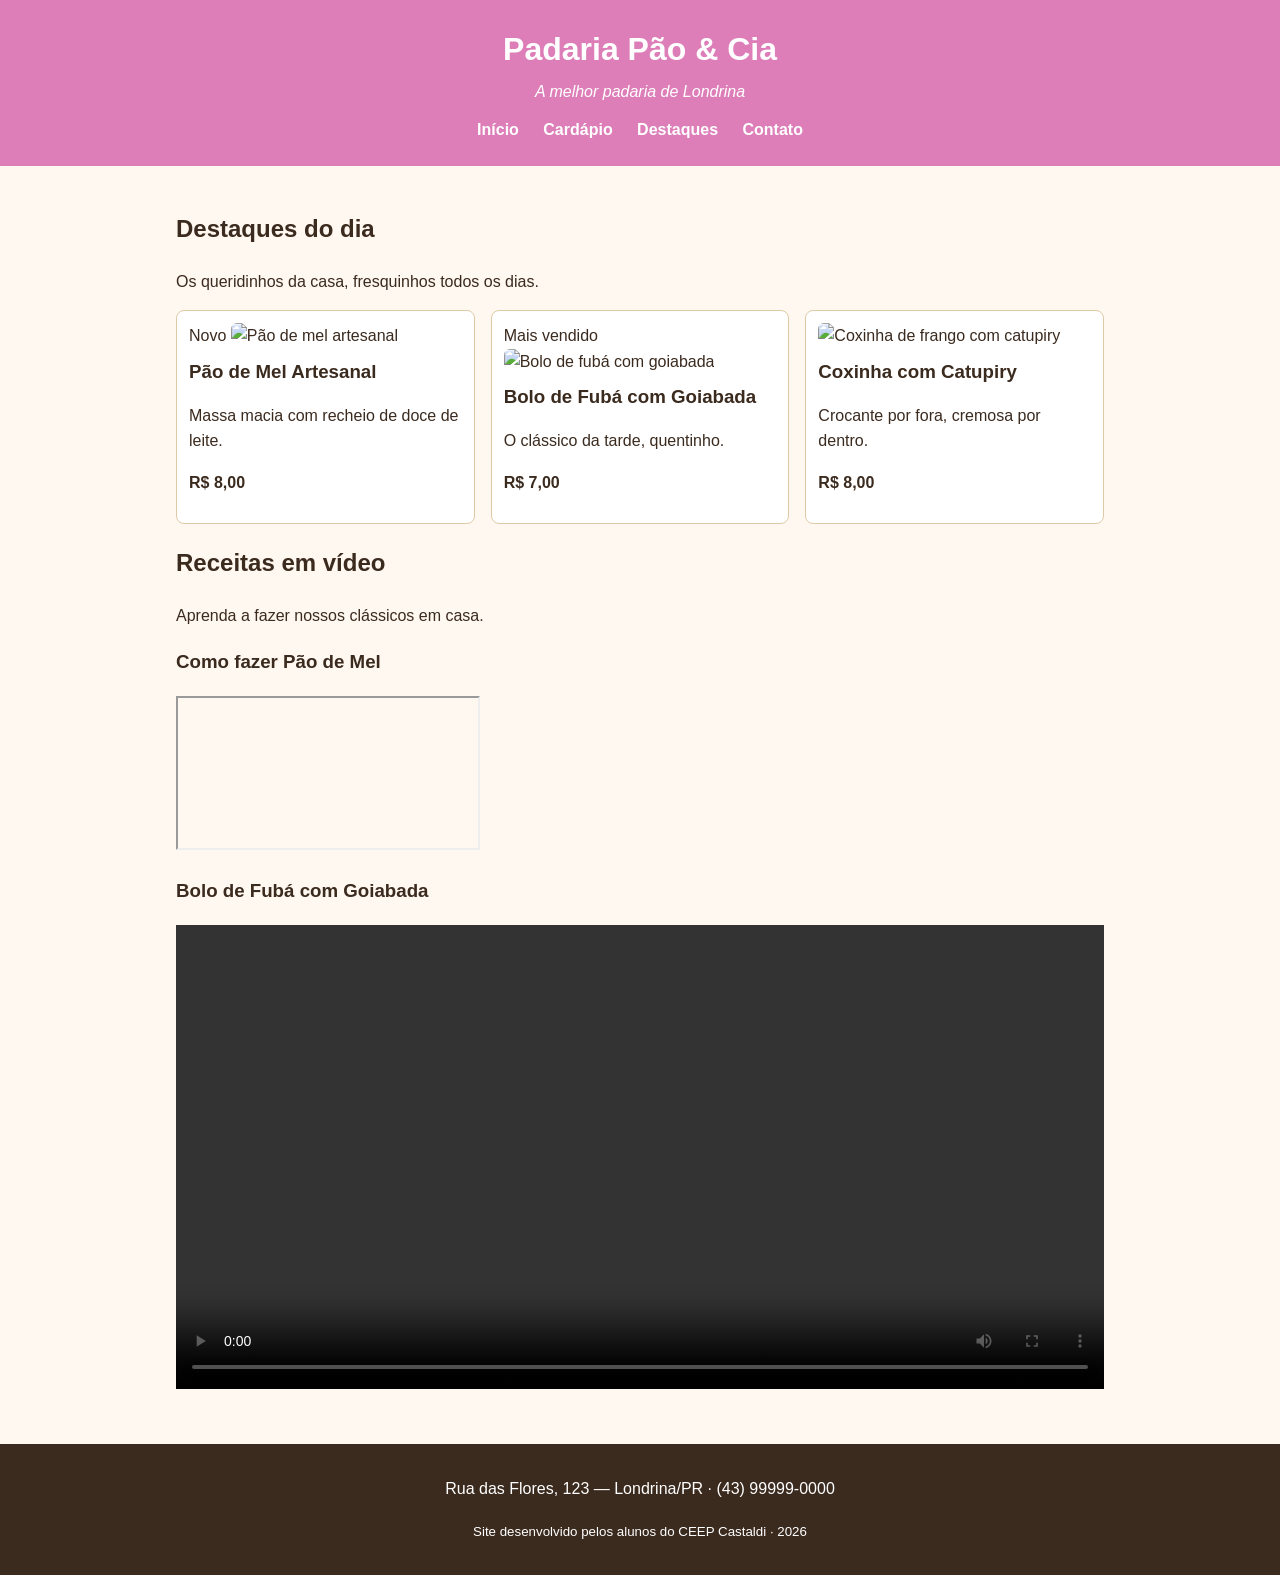
==== destaques.html @ 763e9118 "ok" ====
<!DOCTYPE html>
<html lang="pt-BR">
<head>
    <meta charset="UTF-8">
    <meta name="viewport" content="width=device-width, initial-scale=1.0">
    <title>Destaques</title>
    <link rel="stylesheet" href="style.css">
</head>
<body>

    <header class="cabecalho">
        <h1>Padaria Pão &amp; Cia</h1>
        <p class="subtitulo">A melhor padaria de Londrina</p>
        <nav class="menu">
            <a href="index.html">Início</a>
            <a href="destaques.html">Cardápio</a>
            <a href="destaques.html">Destaques</a>
            <a href="index.html#contato">Contato</a>
        </nav>
    </header>

    <main>

        <section class="intro">
            <h2>Destaques do dia</h2>
            <p>Os queridinhos da casa, fresquinhos todos os dias.</p>
        </section>

        <!-- Cards de destaque (reaproveita o estilo .cards / .card) -->
        <section class="destaques">
            <div class="cards">
                <article class="card">
                    <span class="selo">Novo</span>
                    <img src="img/pao-de-mel.jpg" alt="Pão de mel artesanal">
                    <h3>Pão de Mel Artesanal</h3>
                    <p>Massa macia com recheio de doce de leite.</p>
                    <p><strong>R$ 8,00</strong></p>
                </article>
                <article class="card">
                    <span class="selo">Mais vendido</span>
                    <img src="img/bolo-fuba.jpg" alt="Bolo de fubá com goiabada">
                    <h3>Bolo de Fubá com Goiabada</h3>
                    <p>O clássico da tarde, quentinho.</p>
                    <p><strong>R$ 7,00</strong></p>
                </article>
                <article class="card">
                    <img src="img/coxinha.jpg" alt="Coxinha de frango com catupiry">
                    <h3>Coxinha com Catupiry</h3>
                    <p>Crocante por fora, cremosa por dentro.</p>
                    <p><strong>R$ 8,00</strong></p>
                </article>
            </div>
        </section>

        <!-- RECEITAS EM VÍDEO -->
        <section class="receitas">
            <h2>Receitas em vídeo</h2>
            <p>Aprenda a fazer nossos clássicos em casa.</p>

            <div class="videos">

                <!-- OPÇÃO 1: vídeo do YouTube (troque VIDEO_ID pelo código do vídeo) -->
                <div class="video-item">
                    <h3>Como fazer Pão de Mel</h3>
                    <div class="video-wrapper">
                        <iframe src="https://www.youtube.com/embed/VIDEO_ID"
                                title="Receita de pão de mel"
                                allowfullscreen></iframe>
                    </div>
                </div>

                <!-- OPÇÃO 2: vídeo próprio (arquivo .mp4 dentro da pasta img/) -->
                <div class="video-item">
                    <h3>Bolo de Fubá com Goiabada</h3>
                    <video controls width="100%">
                        <source src="img/receita-bolo-fuba.mp4" type="video/mp4">
                        Seu navegador não suporta vídeo.
                    </video>
                </div>

            </div>
        </section>

    </main>

    <footer class="rodape">
        <p>Rua das Flores, 123 — Londrina/PR · (43) 99999-0000</p>
        <p><small>Site desenvolvido pelos alunos do CEEP Castaldi · 2026</small></p>
    </footer>

</body>
</html>
---- style.css ----
/* =========================================================
   PADARIA PÃO & CIA — CSS do Encontro 1
   Paleta com contraste aprovado no padrão WCAG AA
   ========================================================= */

/* box-sizing: a largura já inclui padding e borda (Box Model) */
* {
    box-sizing: border-box;
}

body {
    font-family: Arial, Helvetica, sans-serif;
    line-height: 1.6;
    margin: 0;
    color: #3B2A1E;             /* marrom escuro (texto) */
    background-color: #FFF8F0;  /* creme (fundo) */
}

/* ===== Cabeçalho ===== */
.cabecalho {
    background-color: #dd7eb9;  /* âmbar escuro — texto branco tem contraste AA */
    color: #FFFFFF;
    text-align: center;
    padding: 24px 16px;
}

.cabecalho h1 {
    margin: 0;
}

.subtitulo {
    margin: 4px 0 12px;
    font-style: italic;
}

.menu a {
    color: #FFFFFF;
    text-decoration: none;
    margin: 0 10px;
    font-weight: bold;
}

.menu a:hover {
    text-decoration: underline;
}

/* ===== Área central ===== */
main {
    max-width: 960px;
    margin: 0 auto;    /* centraliza a página */
    padding: 24px 16px;
}

blockquote {
    border-left: 4px solid #A0521A;
    margin: 0 0 16px;
    padding: 8px 16px;
    background-color: #FDEEDC;
}

/* ===== Cards de destaque (Flexbox) ===== */
.cards {
    display: flex;         /* coloca os cards lado a lado */
    flex-wrap: wrap;       /* quebra a linha em telas menores */
    gap: 16px;             /* espaço entre os cards */
}

.card {
    flex: 1 1 250px;       /* cresce, encolhe, largura base 250px */
    border: 1px solid #E0C9A6;
    border-radius: 8px;
    padding: 12px;
    background-color: #FFFFFF;
}

.card img {
    width: 100%;
    height: 180px;
    object-fit: cover;     /* recorta a imagem sem deformar */
    border-radius: 6px;
}

.card h3 {
    margin: 8px 0 4px;
}

/* ===== Tabela do cardápio ===== */
.tabela-cardapio {
    width: 100%;
    border-collapse: collapse;   /* junta as bordas das células */
    margin-top: 8px;
}

.tabela-cardapio caption {
    text-align: left;
    font-style: italic;
    margin-bottom: 8px;
}

.tabela-cardapio th,
.tabela-cardapio td {
    border: 1px solid #E0C9A6;
    padding: 10px;
    text-align: left;
}

.tabela-cardapio thead {
    background-color: #A0521A;
    color: #FFFFFF;
}

/* ===== Rodapé ===== */
.rodape {
    background-color: #3B2A1E;
    color: #FFFFFF;
    text-align: center;
    padding: 16px;
    margin-top: 24px;
}
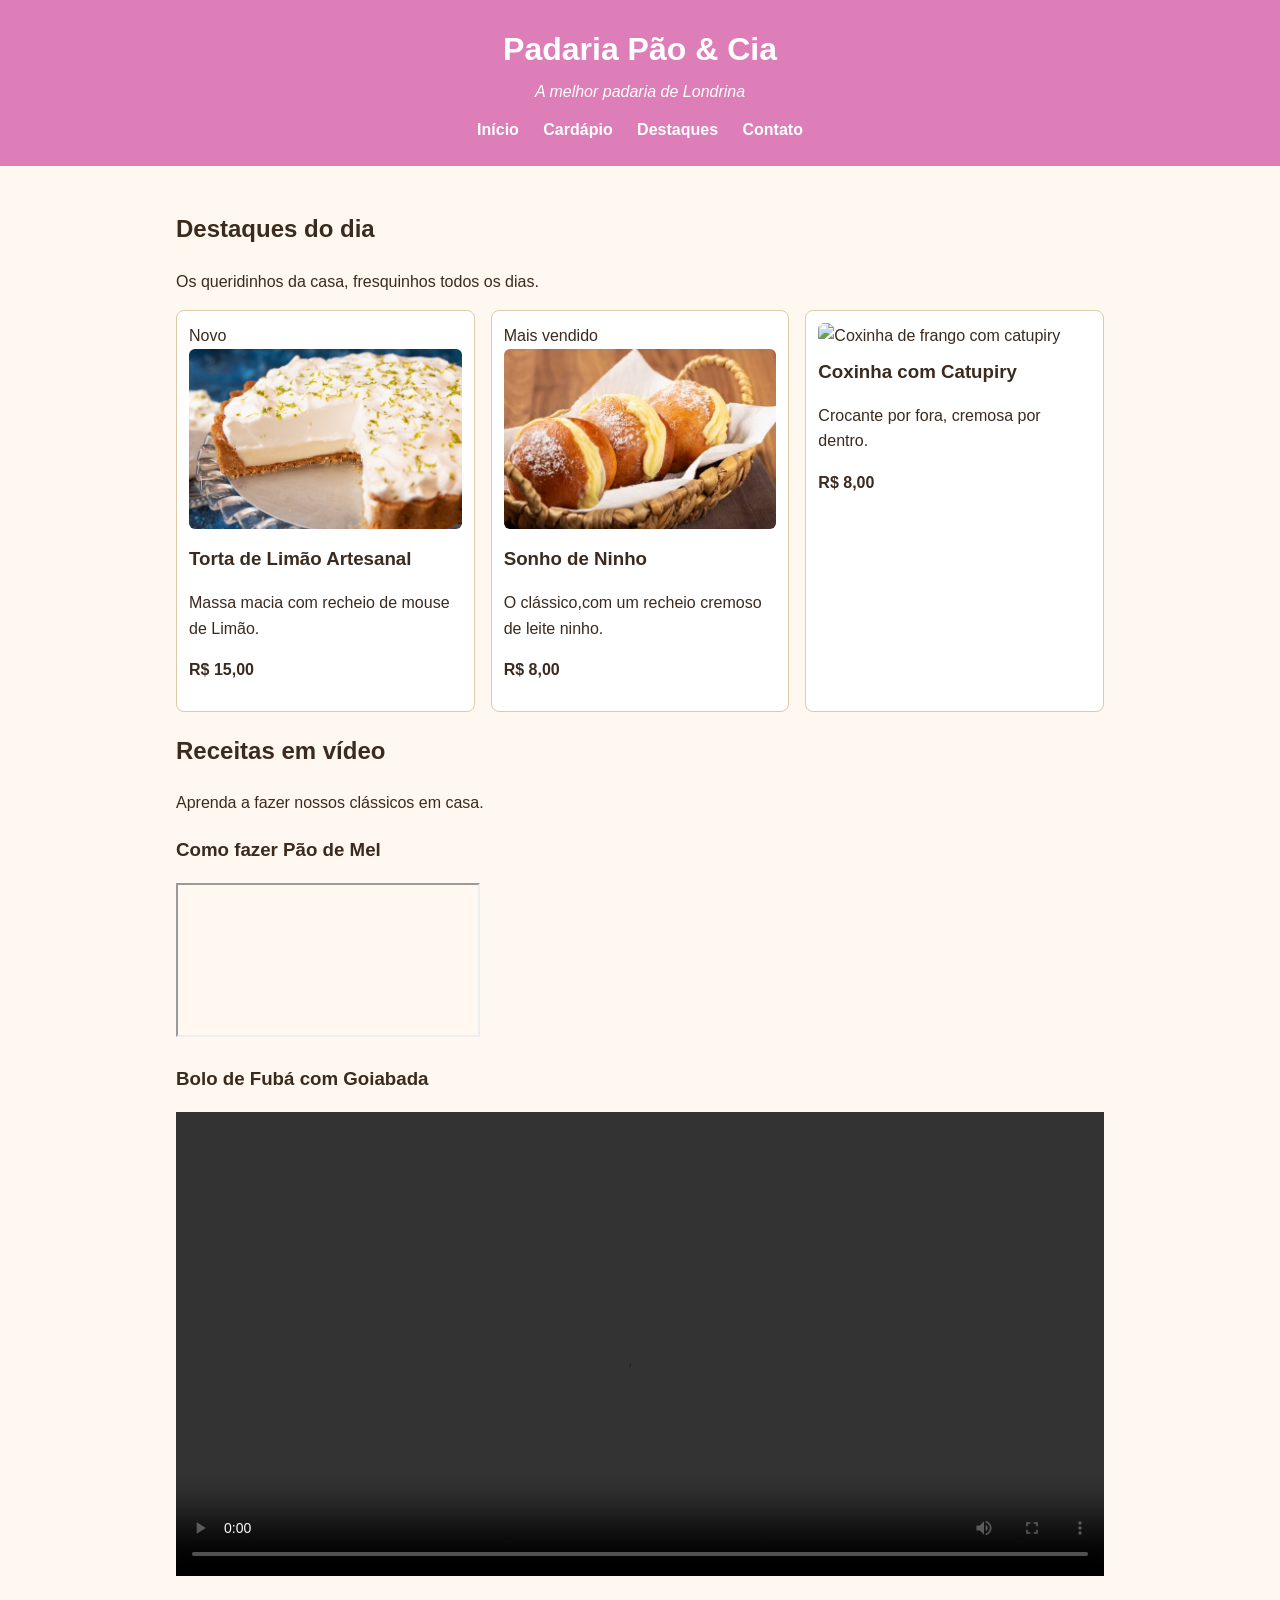
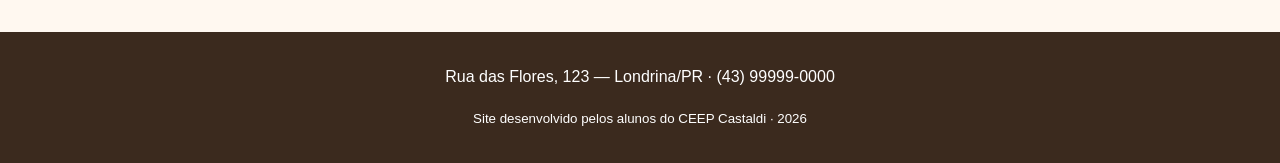
==== commit 060bab78: "ok" ====
--- a/destaques.html
+++ b/destaques.html
@@ -31,17 +31,17 @@
             <div class="cards">
                 <article class="card">
                     <span class="selo">Novo</span>
-                    <img src="img/pao-de-mel.jpg" alt="Pão de mel artesanal">
-                    <h3>Pão de Mel Artesanal</h3>
-                    <p>Massa macia com recheio de doce de leite.</p>
-                    <p><strong>R$ 8,00</strong></p>
+                    <img src="torta-de-limao.jpg" alt="Torta de Limão Artesanal">
+                    <h3>Torta de Limão Artesanal</h3>
+                    <p>Massa macia com recheio de mouse de Limão.</p>
+                    <p><strong>R$ 15,00</strong></p>
                 </article>
                 <article class="card">
                     <span class="selo">Mais vendido</span>
-                    <img src="img/bolo-fuba.jpg" alt="Bolo de fubá com goiabada">
-                    <h3>Bolo de Fubá com Goiabada</h3>
-                    <p>O clássico da tarde, quentinho.</p>
-                    <p><strong>R$ 7,00</strong></p>
+                    <img src="sonho.jpeg" alt="Sonho de Ninho">
+                    <h3>Sonho de Ninho</h3>
+                    <p>O clássico,com um recheio cremoso de leite ninho.</p>
+                    <p><strong>R$ 8,00</strong></p>
                 </article>
                 <article class="card">
                     <img src="img/coxinha.jpg" alt="Coxinha de frango com catupiry">
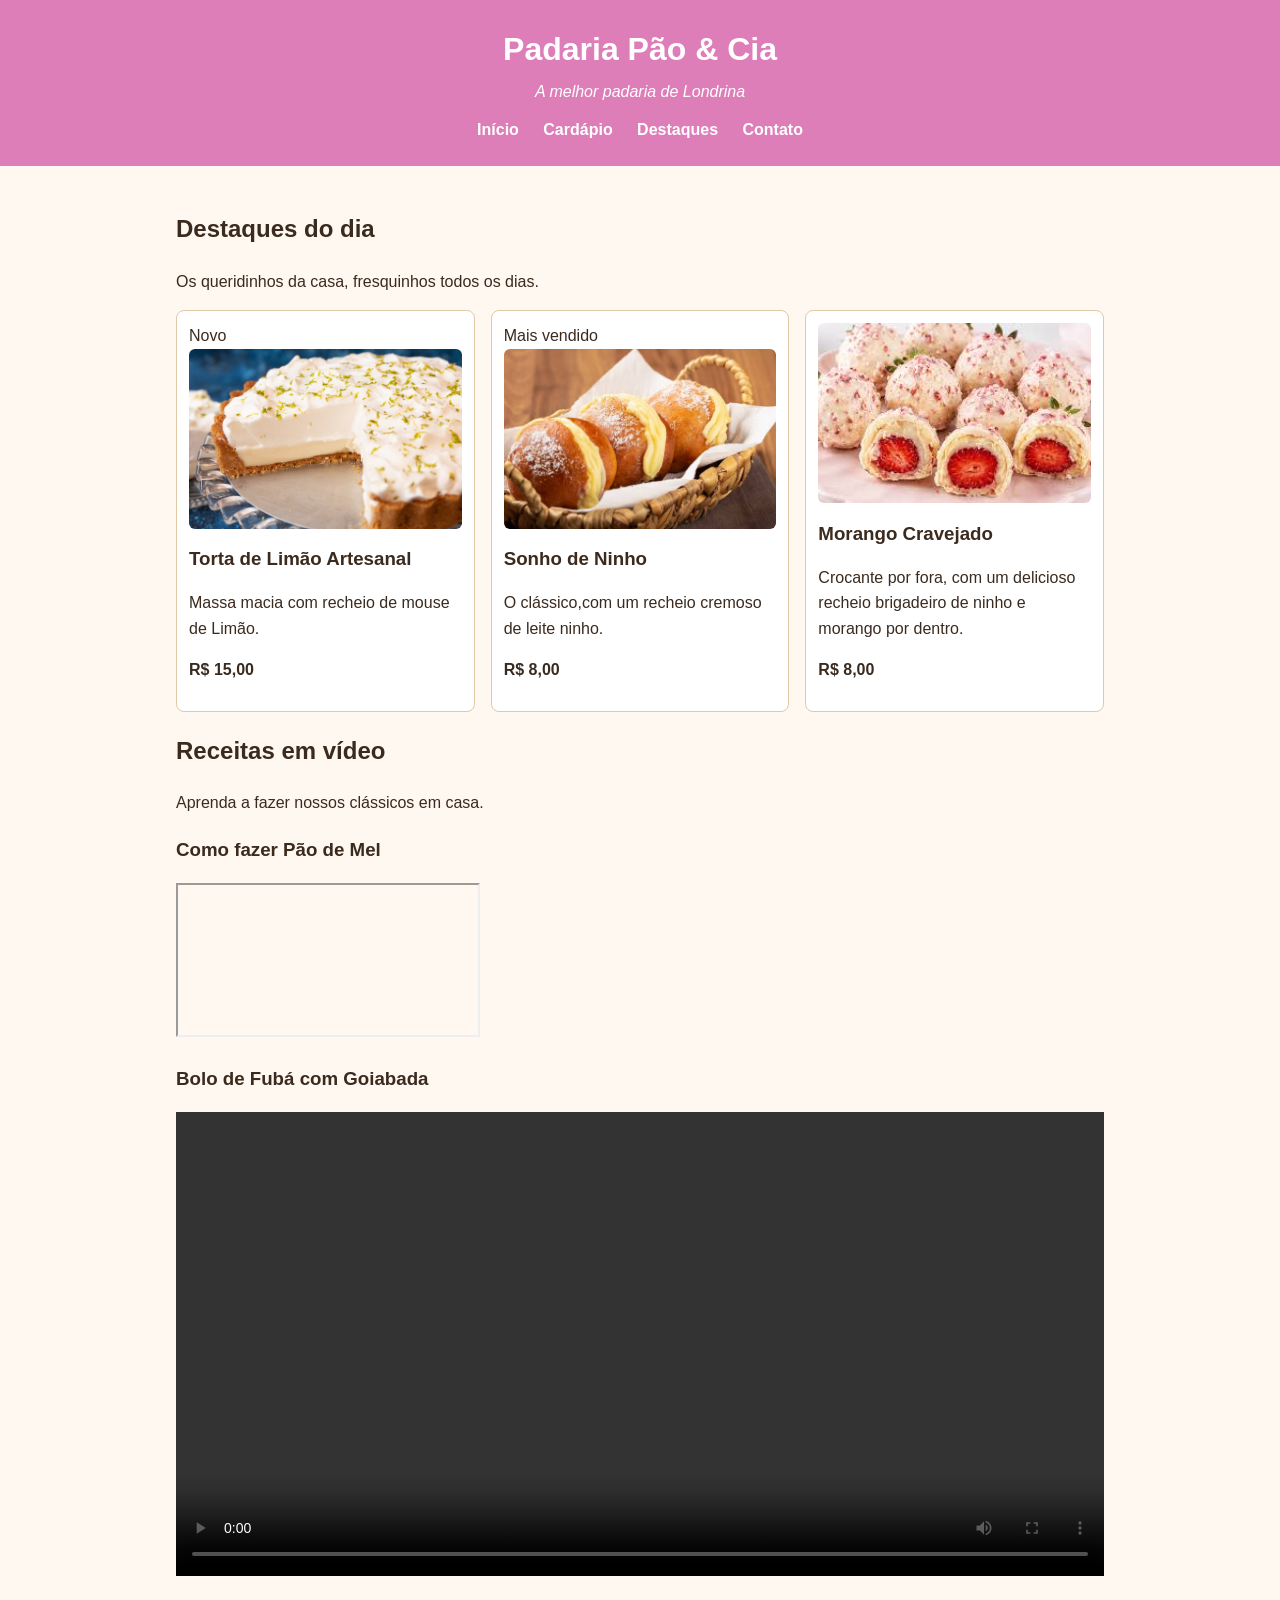
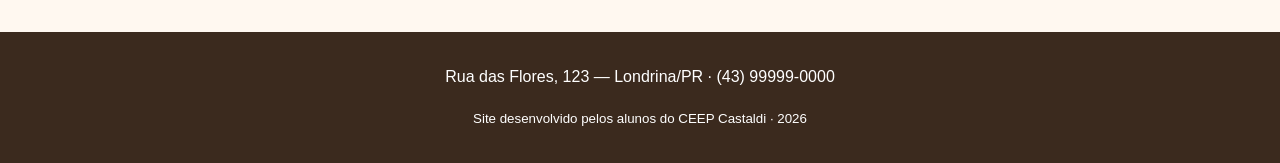
==== commit 4cfa0bdb: "ok" ====
--- a/destaques.html
+++ b/destaques.html
@@ -44,9 +44,9 @@
                     <p><strong>R$ 8,00</strong></p>
                 </article>
                 <article class="card">
-                    <img src="img/coxinha.jpg" alt="Coxinha de frango com catupiry">
-                    <h3>Coxinha com Catupiry</h3>
-                    <p>Crocante por fora, cremosa por dentro.</p>
+                    <img src="images.jpeg" alt="Morango Cravejado">
+                    <h3>Morango Cravejado</h3>
+                    <p>Crocante por fora, com um delicioso recheio brigadeiro de ninho e morango por dentro.</p>
                     <p><strong>R$ 8,00</strong></p>
                 </article>
             </div>
